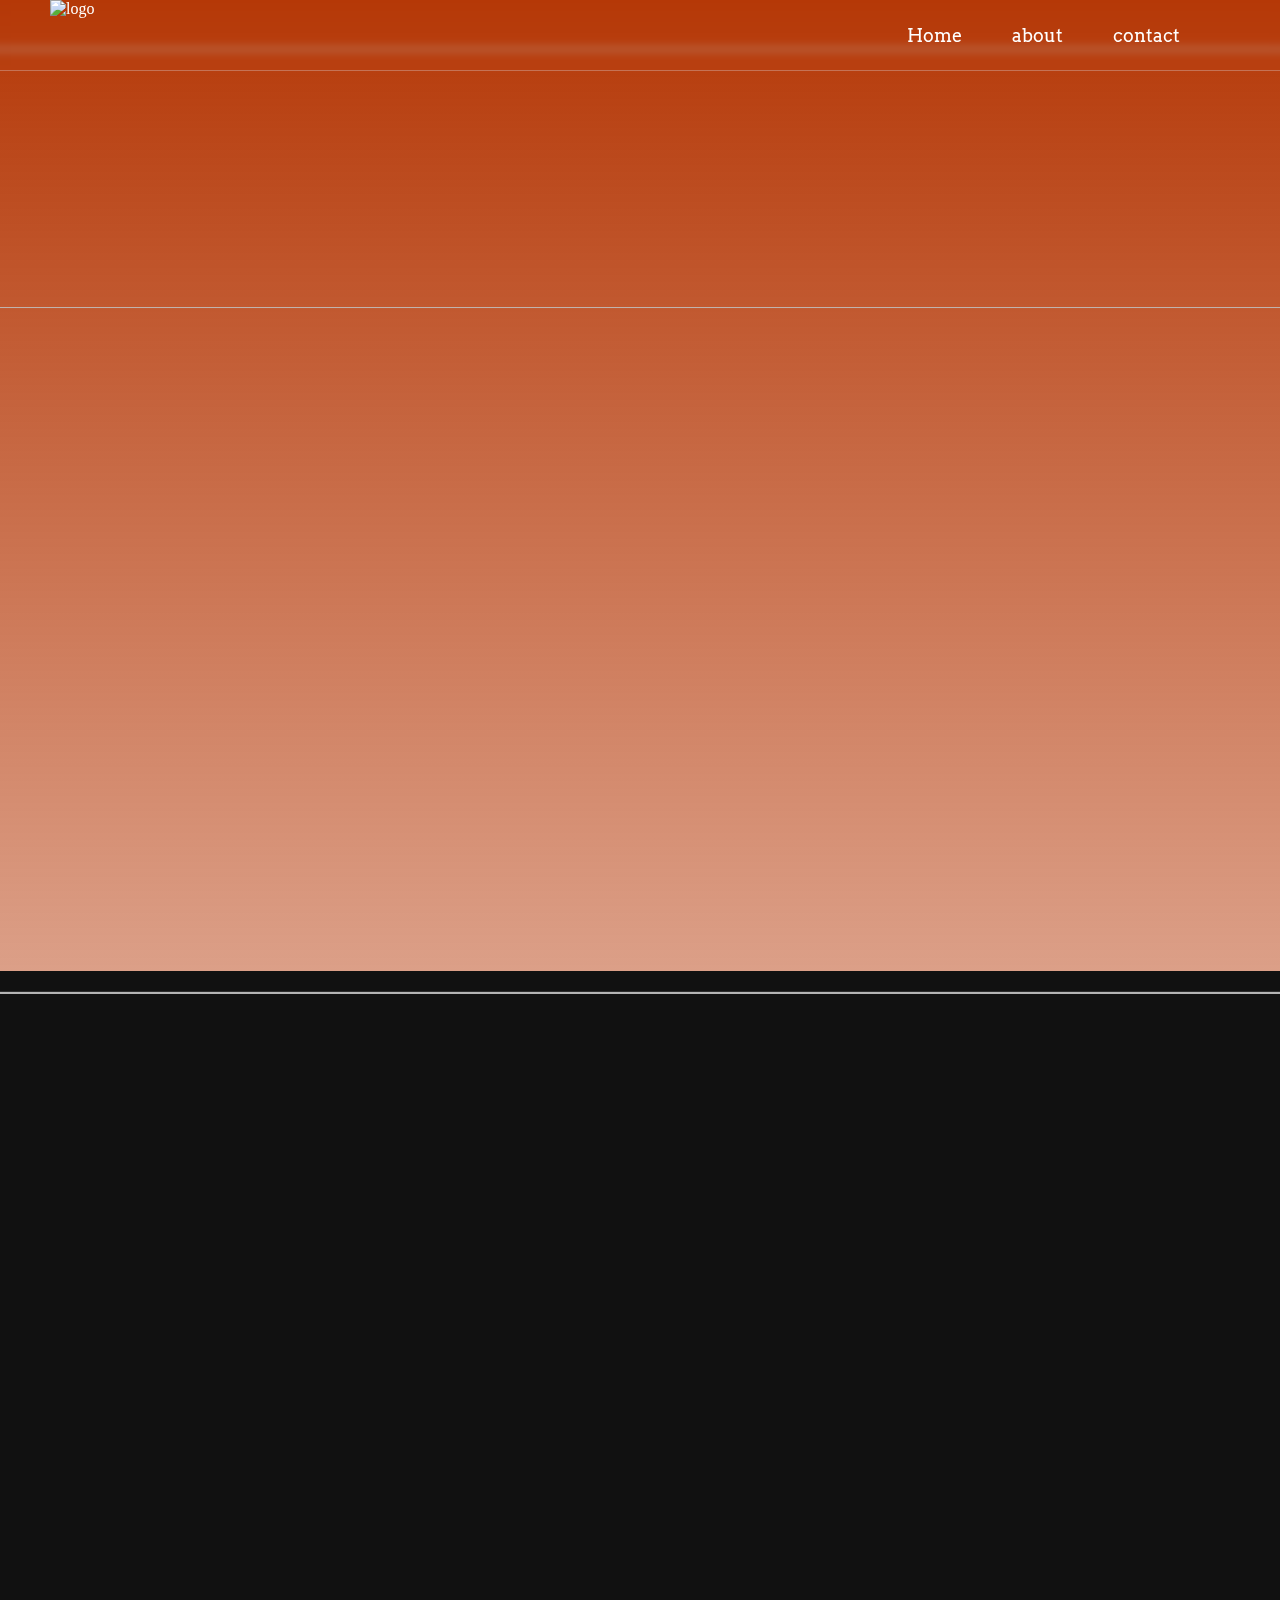
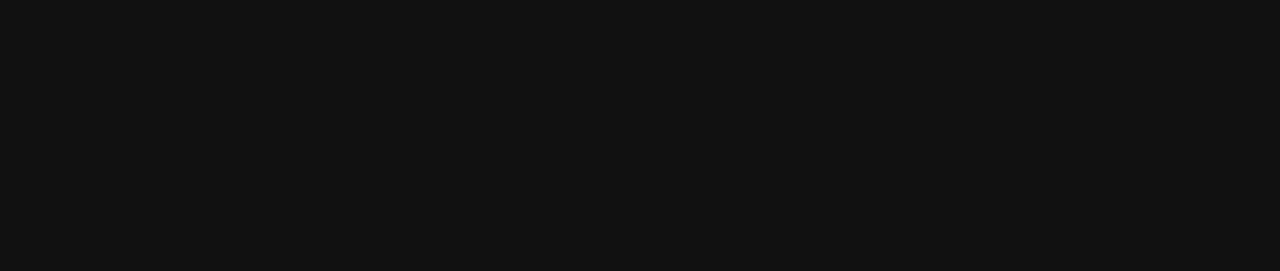
==== loading/index.html @ a93c6db3 "add loading animation" ====
<!DOCTYPE html>
<html lang="en">
  <head>
    <meta charset="UTF-8" />
    <meta name="viewport" content="width=device-width, initial-scale=1.0" />
    <title>Parallax</title>
    <link rel="stylesheet" href="../parallax/style.css" />
  </head>
  <body>
    <header id="header">
      <div class="left">
        <div class="logo">
          <img src="./assets/logo.png" alt="logo" />
        </div>
      </div>
      <div class="right">
        <ul>
          <li><a href="">Home</a></li>
          <li><a href="">about</a></li>
          <li><a href="">contact</a></li>
        </ul>
      </div>
    </header>

    <section class="parallax">
      <img src="./assets/parallax/River.svg" alt="" id="bg1">
      <img src="./assets/parallax/background2.svg" alt="" id="bg2" />
       <img src="./assets/parallax/cloudLeft.svg" alt="" id="cloud_left" />
      <img src="./assets/parallax/cloudRight.svg" alt="" id="cloud_right" />
      <img src="./assets/parallax/Mountains.svg" alt="" id="mountain" />
      <img src="./assets/parallax/Sun.svg" alt="" id="sun" />
      <img src="./assets/parallax/TreeLeft.svg" alt="" id="tree_left" />
      <img src="./assets/parallax/treeRight.svg" alt="" id="tree_right" />
    </section>
    <section class="page1">

    </section>


        <script
      src="https://cdnjs.cloudflare.com/ajax/libs/gsap/3.12.5/gsap.min.js"
      integrity="sha512-7eHRwcbYkK4d9g/6tD/mhkf++eoTHwpNM9woBxtPUBWm67zeAfFC+HrdoE2GanKeocly/VxeLvIqwvCdk7qScg=="
      crossorigin="anonymous"
      referrerpolicy="no-referrer"
    ></script>
    <script src="script.js"></script>
  </body>
</html>
---- parallax/style.css ----
@import url("https://fonts.googleapis.com/css2?family=Anton&family=Arvo:ital,wght@0,400;0,700;1,400;1,700&family=DM+Sans:ital,opsz,wght@0,9..40,100..1000;1,9..40,100..1000&family=Oswald:wght@200..700&family=Pattaya&family=Poppins:ital,wght@0,100;0,200;0,300;0,400;0,500;0,600;0,700;0,800;0,900;1,100;1,200;1,300;1,400;1,500;1,600;1,700;1,800;1,900&family=Reddit+Sans:ital,wght@0,200..900;1,200..900&family=Roboto:ital,wght@0,100;0,300;0,400;0,500;0,700;0,900;1,100;1,300;1,400;1,500;1,700;1,900&family=Spicy+Rice&family=Titillium+Web:ital,wght@0,200;0,400;0,600;0,700;0,900;1,200;1,300;1,400;1,600;1,700&display=swap");

* {
  margin: 0;
  padding: 0;
  box-sizing: border-box;
}
body {
  width: 100%;
  /* background-color: #111; */
  color: #fff;
  min-height: 100vh;
  background-image: linear-gradient(to top,transparent,#b53807);
  overflow-x: hidden;
}
header {
  display: flex;
  justify-content: space-between;
  align-items: center;
  border-bottom: .5px solid rgba(218, 196, 196, 0.393);
  padding: 0 50px;
  position: sticky;
  top: 0;
  backdrop-filter: blur(5px);
  z-index: 9;
}
header .left .logo {
  width: 70px;
  height: 70px;
  overflow: hidden;
  position: relative;
}
img {
  width: 100%;
  height: 100%;
  object-fit: cover;
  object-position: center;
}
header ul {
  display: flex;
  align-items: center;
  justify-content: space-between;
}
header ul li {
  list-style: none;
  margin-right: 50px;
  position: relative;
}
header ul li::after {
  content: "";
  position: absolute;
  bottom: -2px;
  left: 0;
  height: 2px;
  width: 0%;
  background-color: whitesmoke;
  border-radius: 8px;
  transition: 0.5s;
}

header ul li:hover::after {
  width: 100%;
}

header ul li a {
  font-family: "Arvo", serif;
  font-weight: 400;
  font-size: 18px;
  text-decoration: none;
  color: #fff;
}

.parallax img{
  transform: scale(1.05);
}

.parallax {
  height: 100vh;
  display: flex;
  align-items: center;
  justify-content: center;
  position: relative;
}

.parallax img {
  position: absolute;
  top: 0;
  left: 0;
  width: 100%;
  height: 100%;
  object-fit: cover;
  object-position: center;
}

#sun{
  z-index: -1;
}

#cloud_left{
  z-index:-2;
}

#cloud_right{
  z-index:-2;
}

.page1{
  height: 100Vh;
  width: 100%;
  background-color: #111;

}
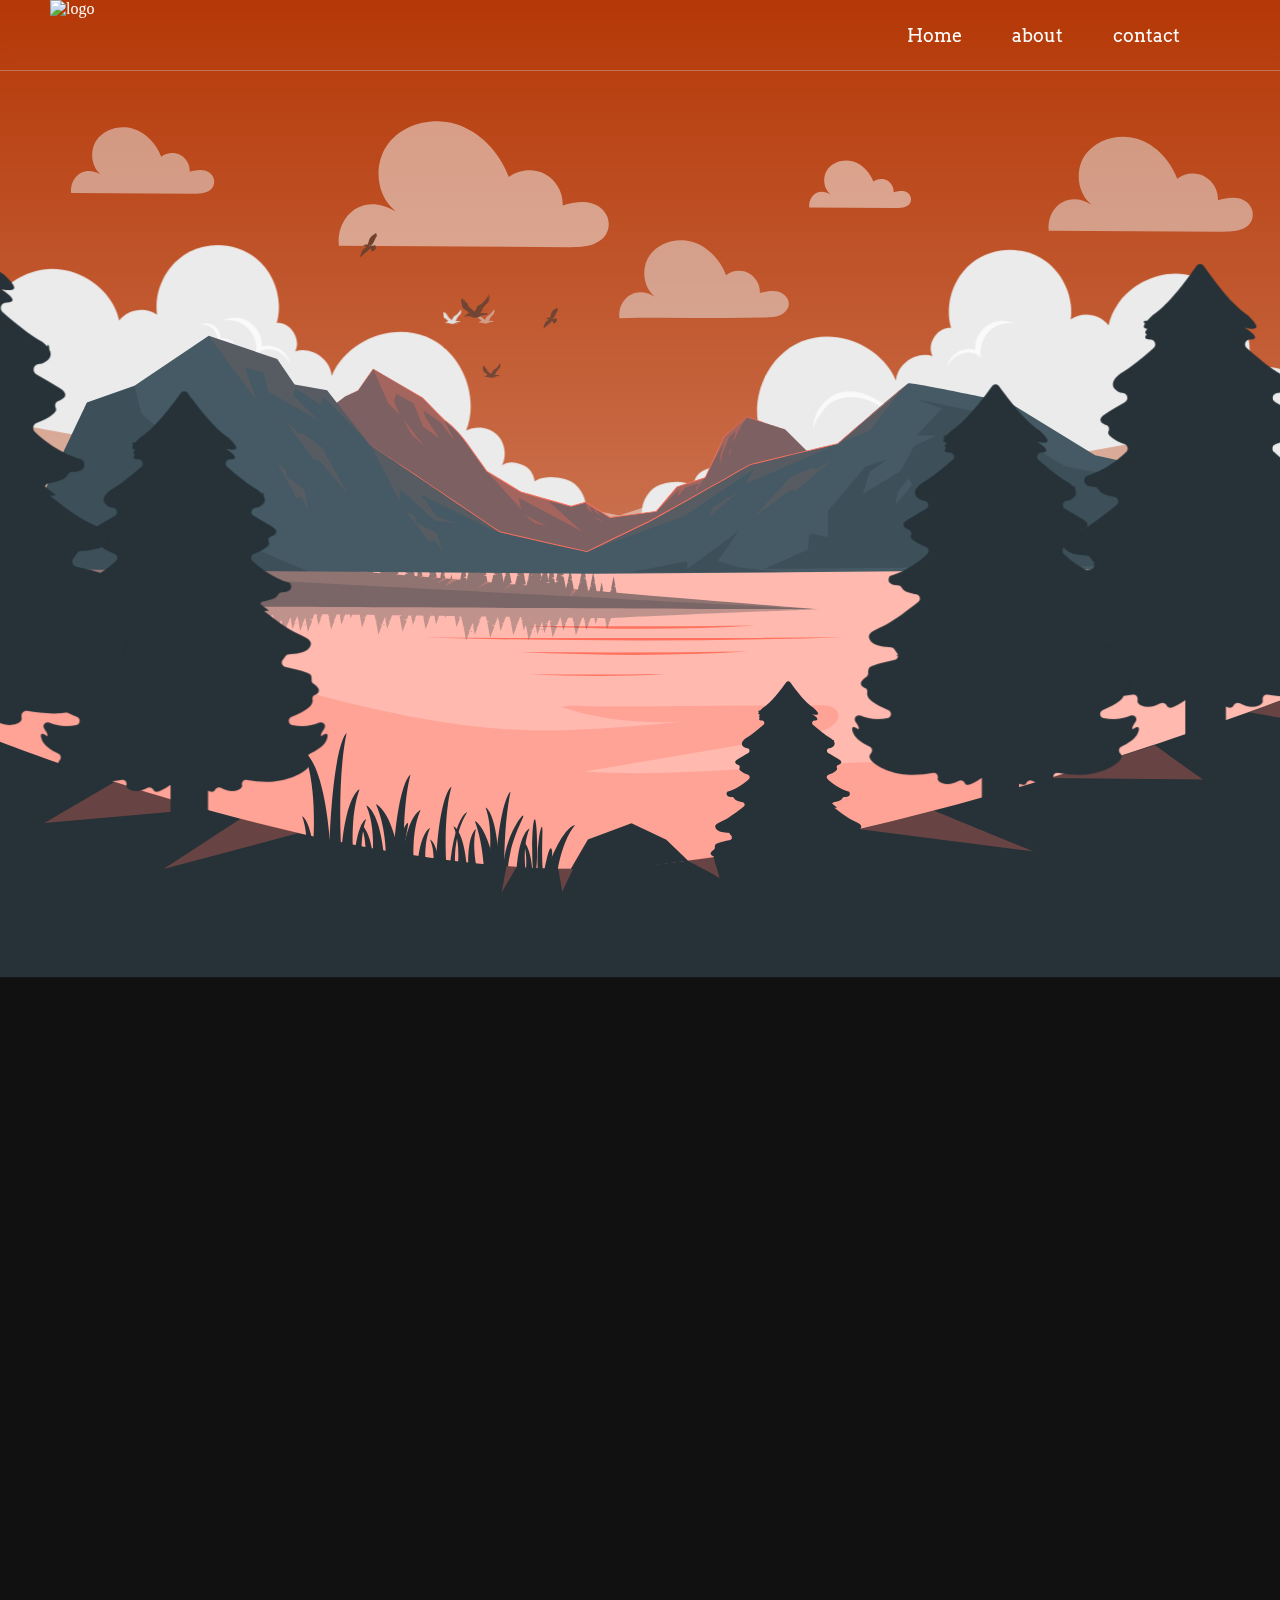
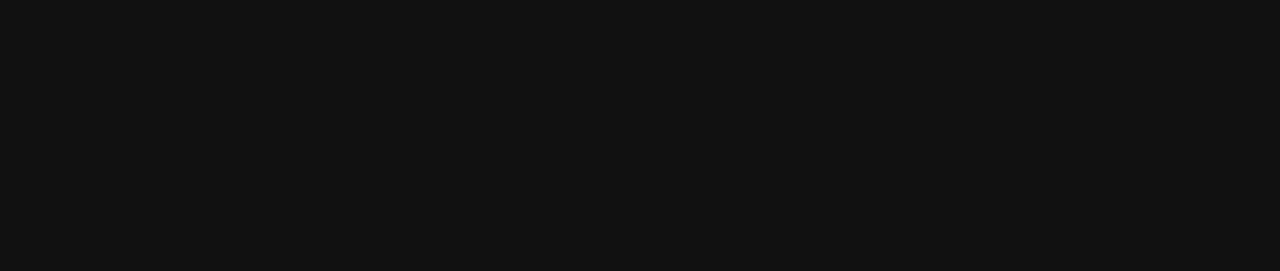
==== commit 4ce5f167: "add images ,update readme" ====
--- a/loading/index.html
+++ b/loading/index.html
@@ -23,14 +23,14 @@
     </header>
 
     <section class="parallax">
-      <img src="./assets/parallax/River.svg" alt="" id="bg1">
-      <img src="./assets/parallax/background2.svg" alt="" id="bg2" />
-       <img src="./assets/parallax/cloudLeft.svg" alt="" id="cloud_left" />
-      <img src="./assets/parallax/cloudRight.svg" alt="" id="cloud_right" />
-      <img src="./assets/parallax/Mountains.svg" alt="" id="mountain" />
-      <img src="./assets/parallax/Sun.svg" alt="" id="sun" />
-      <img src="./assets/parallax/TreeLeft.svg" alt="" id="tree_left" />
-      <img src="./assets/parallax/treeRight.svg" alt="" id="tree_right" />
+      <img src="../parallax/assets/parallax/River.svg" alt="" id="bg1">
+      <img src="../parallax/assets/parallax/background2.svg" alt="" id="bg2" />
+       <img src="../parallax/assets/parallax/cloudLeft.svg" alt="" id="cloud_left" />
+      <img src="../parallax/assets/parallax/cloudRight.svg" alt="" id="cloud_right" />
+      <img src="../parallax/assets/parallax/Mountains.svg" alt="" id="mountain" />
+      <img src="../parallax/assets/parallax/Sun.svg" alt="" id="sun" />
+      <img src="../parallax/assets/parallax/TreeLeft.svg" alt="" id="tree_left" />
+      <img src="../parallax/assets/parallax/treeRight.svg" alt="" id="tree_right" />
     </section>
     <section class="page1">
 
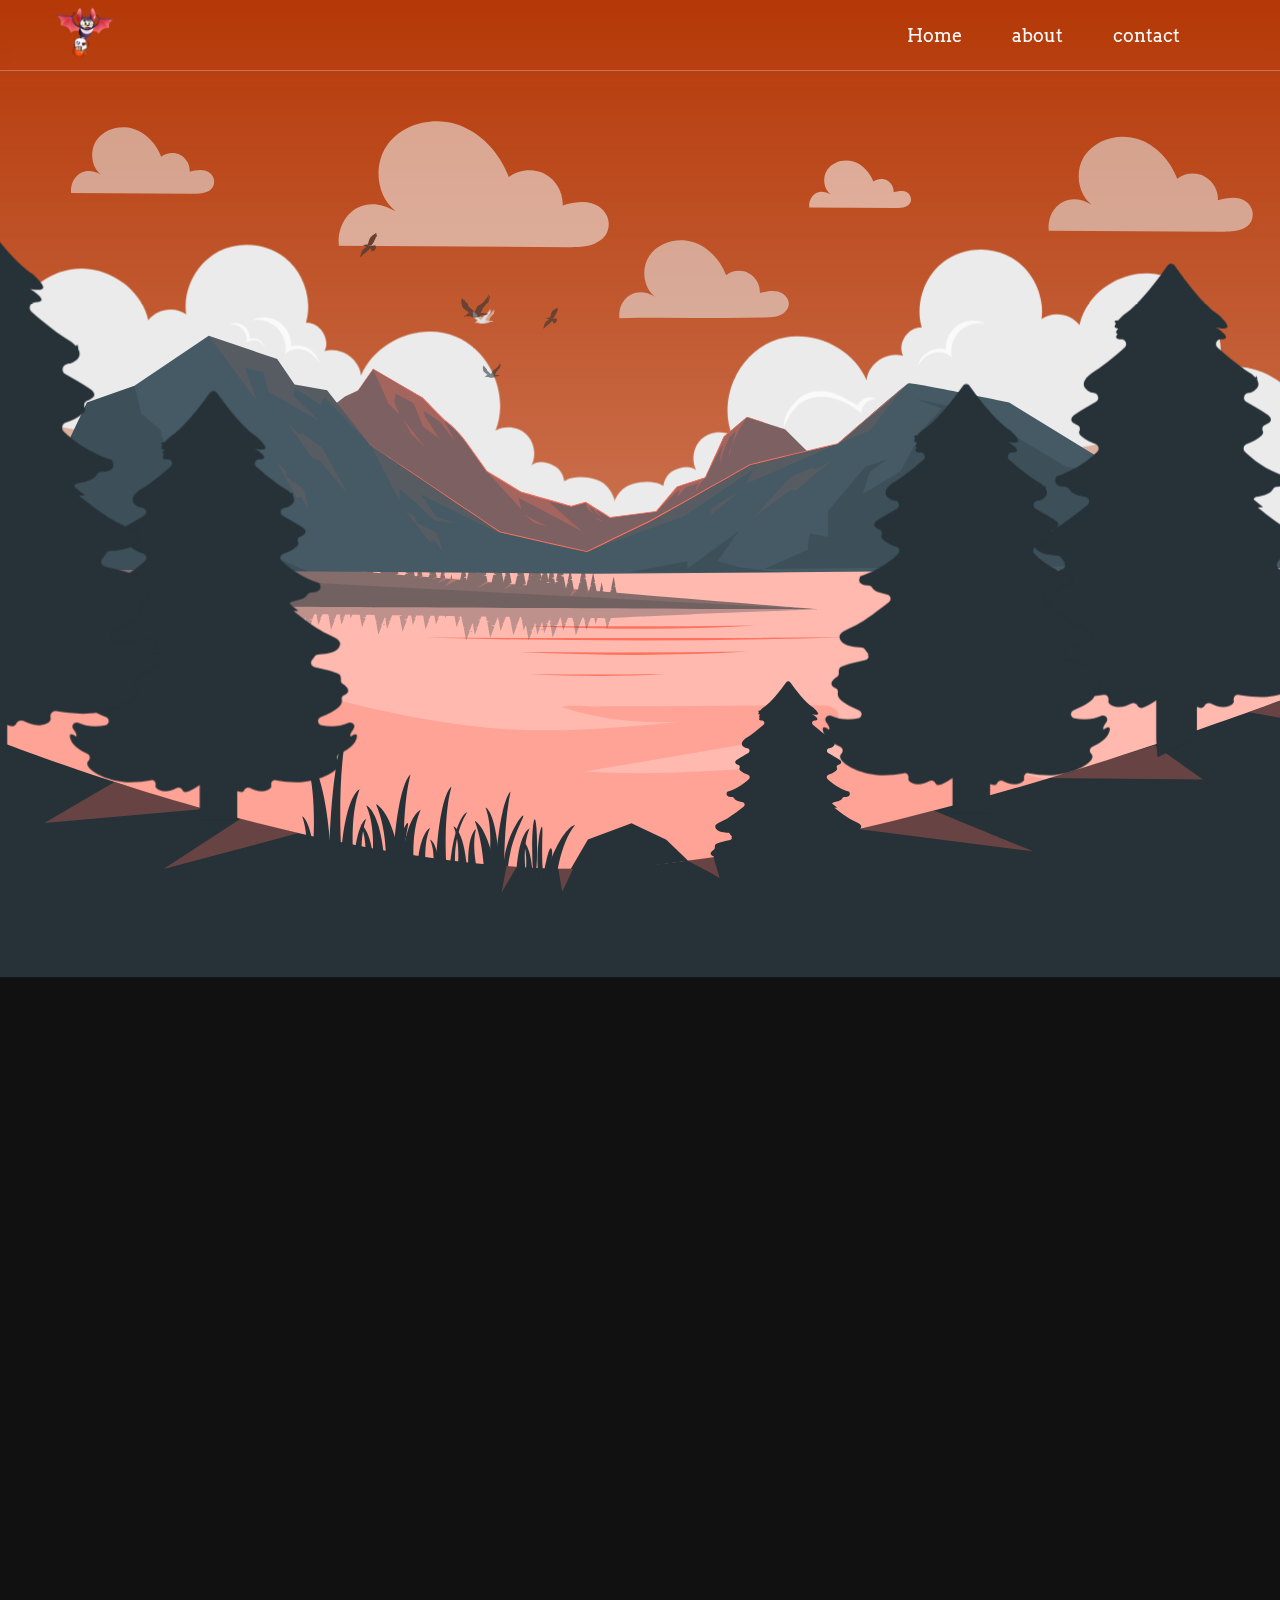
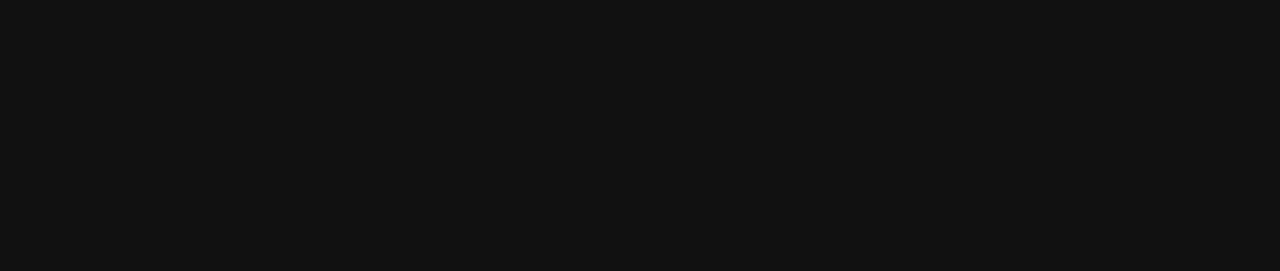
==== commit 7dec3910: "add images" ====
--- a/loading/index.html
+++ b/loading/index.html
@@ -23,14 +23,14 @@
     </header>
 
     <section class="parallax">
-      <img src="../parallax/assets/parallax/River.svg" alt="" id="bg1">
-      <img src="../parallax/assets/parallax/background2.svg" alt="" id="bg2" />
-       <img src="../parallax/assets/parallax/cloudLeft.svg" alt="" id="cloud_left" />
-      <img src="../parallax/assets/parallax/cloudRight.svg" alt="" id="cloud_right" />
-      <img src="../parallax/assets/parallax/Mountains.svg" alt="" id="mountain" />
-      <img src="../parallax/assets/parallax/Sun.svg" alt="" id="sun" />
-      <img src="../parallax/assets/parallax/TreeLeft.svg" alt="" id="tree_left" />
-      <img src="../parallax/assets/parallax/treeRight.svg" alt="" id="tree_right" />
+      <img src="./assets/parallax/River.svg" alt="" id="bg1">
+      <img src="./assets/parallax/background2.svg" alt="" id="bg2" />
+       <img src="./assets/parallax/cloudLeft.svg" alt="" id="cloud_left" />
+      <img src="./assets/parallax/cloudRight.svg" alt="" id="cloud_right" />
+      <img src="./assets/parallax/Mountains.svg" alt="" id="mountain" />
+      <img src="./assets/parallax/Sun.svg" alt="" id="sun" />
+      <img src="./assets/parallax/TreeLeft.svg" alt="" id="tree_left" />
+      <img src="./assets/parallax/treeRight.svg" alt="" id="tree_right" />
     </section>
     <section class="page1">
 
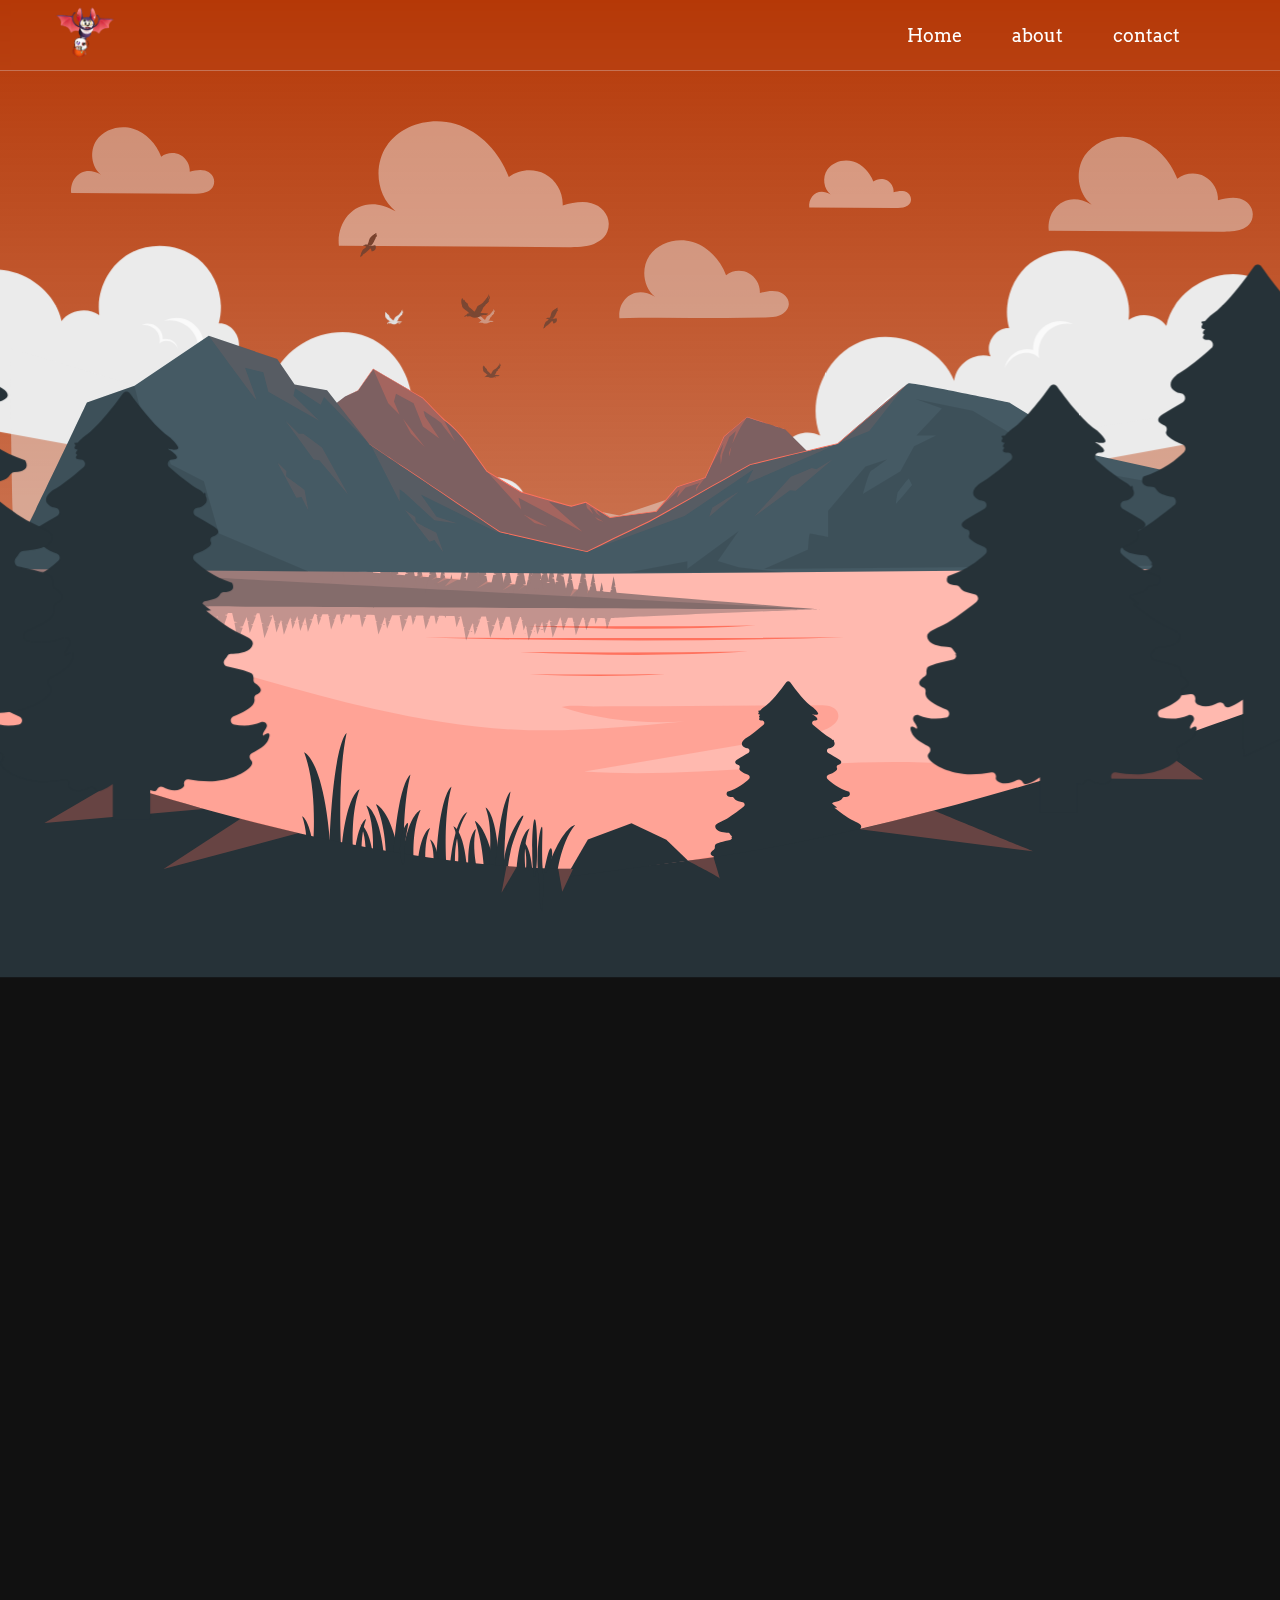
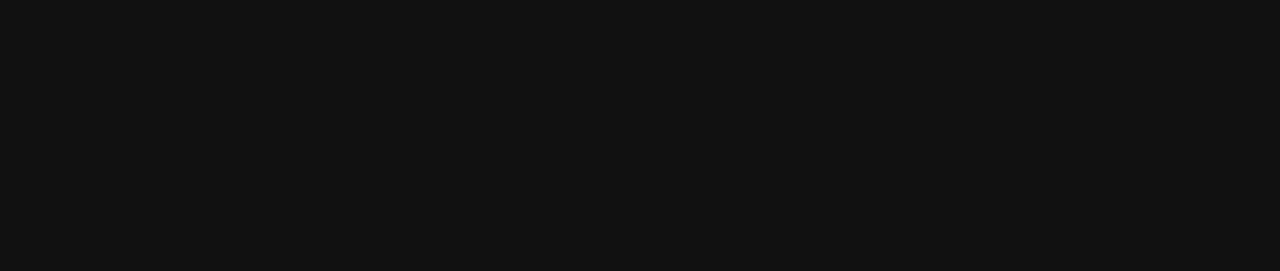
==== commit c4ec5639: "change style" ====
--- a/loading/index.html
+++ b/loading/index.html
@@ -4,7 +4,7 @@
     <meta charset="UTF-8" />
     <meta name="viewport" content="width=device-width, initial-scale=1.0" />
     <title>Parallax</title>
-    <link rel="stylesheet" href="../parallax/style.css" />
+    <link rel="stylesheet" href="style.css" />
   </head>
   <body>
     <header id="header">
--- a/loading/style.css
+++ b/loading/style.css
@@ -0,0 +1,112 @@
+@import url("https://fonts.googleapis.com/css2?family=Anton&family=Arvo:ital,wght@0,400;0,700;1,400;1,700&family=DM+Sans:ital,opsz,wght@0,9..40,100..1000;1,9..40,100..1000&family=Oswald:wght@200..700&family=Pattaya&family=Poppins:ital,wght@0,100;0,200;0,300;0,400;0,500;0,600;0,700;0,800;0,900;1,100;1,200;1,300;1,400;1,500;1,600;1,700;1,800;1,900&family=Reddit+Sans:ital,wght@0,200..900;1,200..900&family=Roboto:ital,wght@0,100;0,300;0,400;0,500;0,700;0,900;1,100;1,300;1,400;1,500;1,700;1,900&family=Spicy+Rice&family=Titillium+Web:ital,wght@0,200;0,400;0,600;0,700;0,900;1,200;1,300;1,400;1,600;1,700&display=swap");
+
+* {
+  margin: 0;
+  padding: 0;
+  box-sizing: border-box;
+}
+body {
+  width: 100%;
+  /* background-color: #111; */
+  color: #fff;
+  min-height: 100vh;
+  background-image: linear-gradient(to top,transparent,#b53807);
+  overflow-x: hidden;
+}
+header {
+  display: flex;
+  justify-content: space-between;
+  align-items: center;
+  border-bottom: .5px solid rgba(218, 196, 196, 0.393);
+  padding: 0 50px;
+  position: sticky;
+  top: 0;
+  backdrop-filter: blur(5px);
+  z-index: 9;
+}
+header .left .logo {
+  width: 70px;
+  height: 70px;
+  overflow: hidden;
+  position: relative;
+}
+img {
+  width: 100%;
+  height: 100%;
+  object-fit: cover;
+  object-position: center;
+}
+header ul {
+  display: flex;
+  align-items: center;
+  justify-content: space-between;
+}
+header ul li {
+  list-style: none;
+  margin-right: 50px;
+  position: relative;
+}
+header ul li::after {
+  content: "";
+  position: absolute;
+  bottom: -2px;
+  left: 0;
+  height: 2px;
+  width: 0%;
+  background-color: whitesmoke;
+  border-radius: 8px;
+  transition: 0.5s;
+}
+
+header ul li:hover::after {
+  width: 100%;
+}
+
+header ul li a {
+  font-family: "Arvo", serif;
+  font-weight: 400;
+  font-size: 18px;
+  text-decoration: none;
+  color: #fff;
+}
+
+.parallax img{
+  transform: scale(1.05);
+}
+
+.parallax {
+  height: 100vh;
+  display: flex;
+  align-items: center;
+  justify-content: center;
+  position: relative;
+}
+
+.parallax img {
+  position: absolute;
+  top: 0;
+  left: 0;
+  width: 100%;
+  height: 100%;
+  object-fit: cover;
+  object-position: center;
+}
+
+#sun{
+  z-index: -1;
+}
+
+#cloud_left{
+  z-index:-2;
+}
+
+#cloud_right{
+  z-index:-2;
+}
+
+.page1{
+  height: 100Vh;
+  width: 100%;
+  background-color: #111;
+
+}
